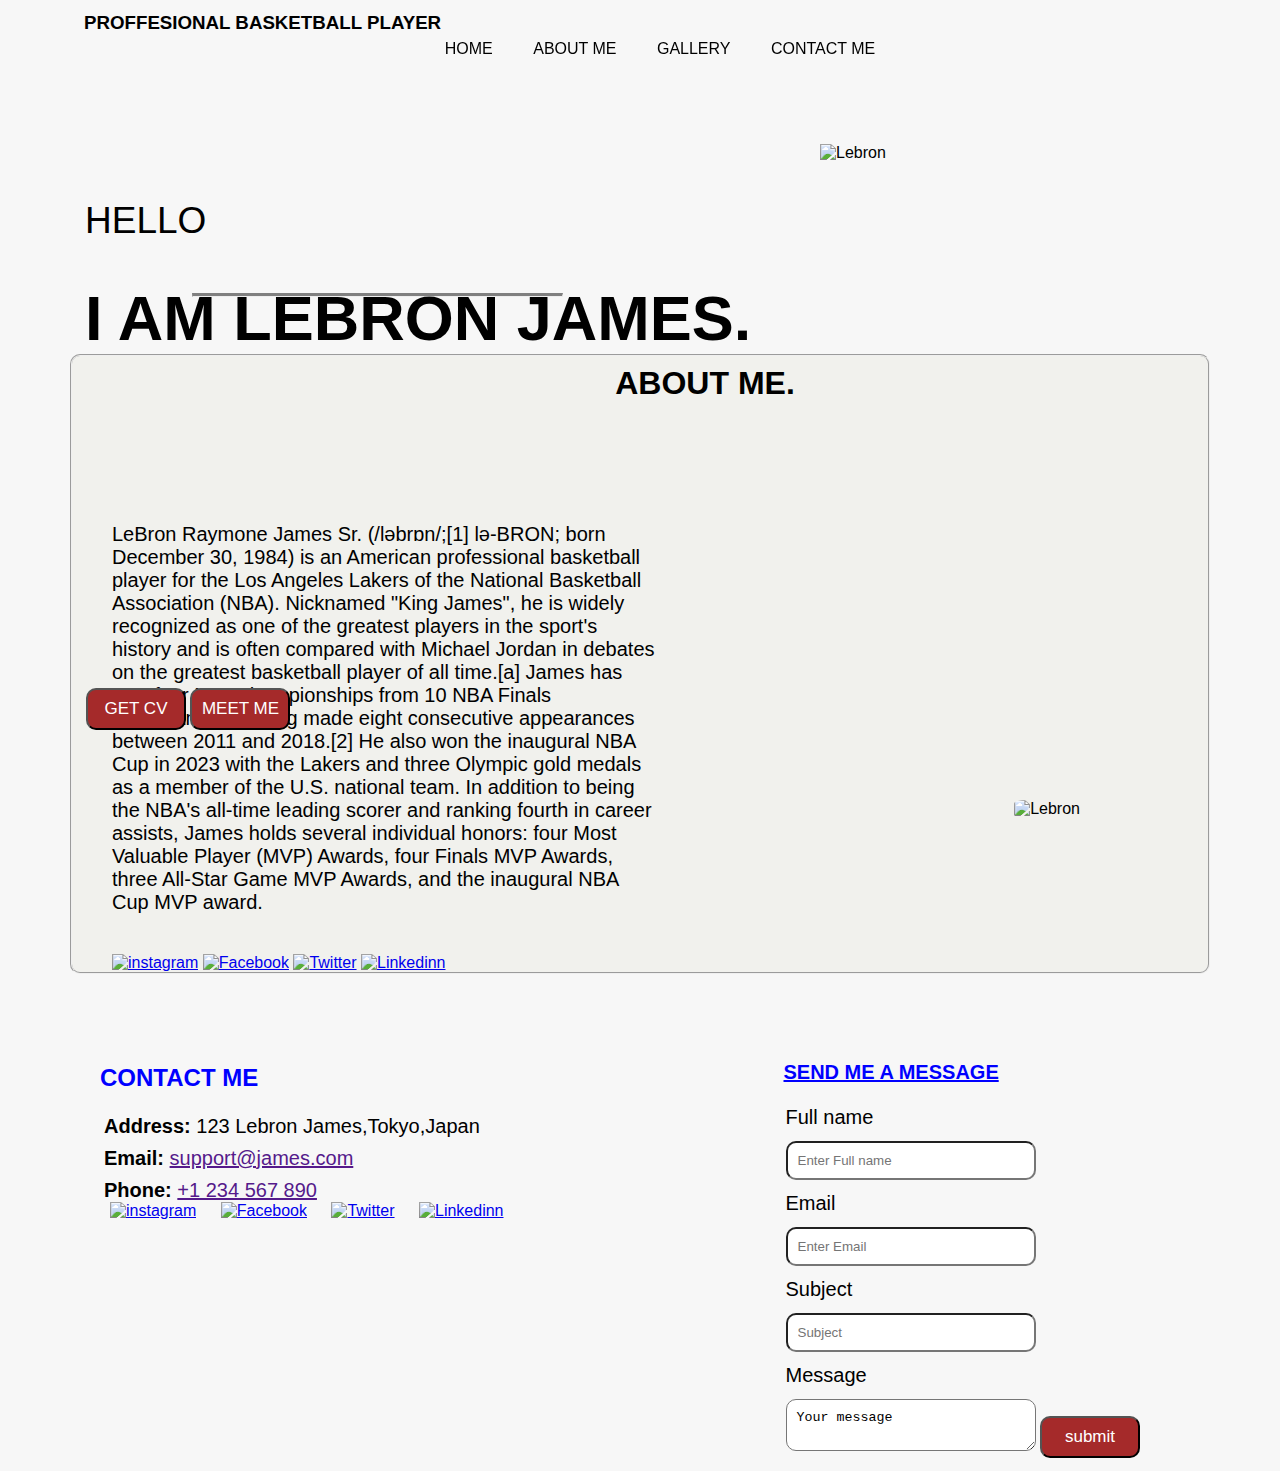
==== Index.html @ 976c6b5c "Update Index.html" ====
<!DOCTYPE html>
<html lang="en">
<head>
    <meta charset="UTF-8">
    <meta name="viewport" content="width=device-width, initial-scale=1.0">
    <title>My portfolio</title>
 
    <style>
html{
    scroll-behavior:smooth;
        
    }
    
    * {
        box-sizing: border-box;
        margin: 0;
        padding: 0;
    
    }
    
    body {
        background-color: rgb(247, 247, 247);
    }
    
    .container {
      font-family: sans-serif;
      width: 100%;
      margin: 0 auto;
      /* margin: 10px; */
      
    }
    
    .customline {
        position: absolute;
        left: 15%;
        bottom: 67%;
        border-top: solid 3px;
        width: 29%;
    }
    
    /* header {
        margin-left: 50px;
        width: 20%;
       position: relative; 
       top: 20px;
    } */
      
    
     /* .custom-hr {
        border: none;
        border-top: 3px solid #333;
        margin: 20px;
        width: 28%;
        position: absolute;
        top: 216px;
        left: 196px;
     } */
    
    
     nav {
       
         /* background-color: #333; */
        text-align: center;
        width: 100%;
        padding: 20px;
        position: fixed;
        z-index: 1000;
    }
    .nav li {
        display: inline; 
         margin-left: 40px;
         margin: 18px; 
    }
    .nav ul li a {
       text-decoration: none;
       color: #000;
      
      
    }
    .nav ul li a:hover {
        font-size: 20px;
        color: rgb(216, 164, 53);
    }
    
    #home {
        
        padding: 20px;
    }
    
    .left p,h1 {
        position: relative;
        left: 65px;
        top: 180px;
        margin-bottom: 50px;
    }
    
    .left p {
        /* background-color: brown; */
        font-size: 37px;
        /* padding: 1px; */
        width: 30%;
        margin-bottom: 40px;
        position: relative;
    
        
    }
    
    
    .left h1 {
        /* background-color: blue; */
        width: 60%;
        font-size: 63px;
        
    }
    
    .left h3 {
        position: relative;
        bottom: 230px;
        margin-left: 64px;
    }  
    
    
    .left img {
        position: relative;
       left: 800px;
       bottom: 80px; 
    }
    
    .input {
     position: absolute;
     bottom: 170px;
     margin-left: 66px;
    }
    
    .input input {
        text-decoration: none;
        padding: 9px;
        width: 100px;
        color: white;
        background-color: brown;
        font-size: 17px;
        border-radius: 10px 10px;
    }
    
    fieldset {
        border-radius: 10px 10px 10px 10px;
        background-color: rgb(241, 241, 237);
    }
    
    #about {
        margin: 70px;
     
    }
    
    
    .line {
        border: none;
        border-top: 6px solid #000;
        border-radius: 30%;
         width: 5%;
        position: absolute;
        right: 656px;
        margin-top: 13px;
    }
    
    #about h1 {
        position: relative;
        top: 9px;
        margin: 0;
        text-align: center;
       
    }
    
    
    
    #about p{
    margin: 40px;
    margin-top: 130px;
    width: 48%;
    font-size: 20px;
    }
    
    .image1 {
     position: absolute; 
     right: 200px;
     top: 800px;
     /* border: solid; */
     /* background-color: #272727; */
     
     
    }
    
    .image1 img {
        border-radius: 20%;
    }
    
    .image2 {
        margin-left: 40px;
    }
    
    #business {
        position: relative;
        bottom: 120px;
        margin: 0;
        text-align: center;
    }
    
    #contact {
    
        margin-top: 90px;
        position: relative;
        left: 100px;
        /* background-color: red; */ 
        width: 70%;
    }
    
    .left1 {
        float: left; 
       
         
      }
      .left1 h2 {
          margin-bottom: 2px;
          color: blue;
          font-size: 24px;
          
      }
    
      .left1 p {
        position: relative;
        top: 19px;
        margin: 4px;
        padding-bottom: 5px;
        font-size: 20px;
      }
    
      .left1 img {
          padding: 10px;
      }
    
      #gallery video {
        object-fit: cover;
        opacity: 0.9;
      }
    
       .topic {
         position: relative;
        bottom: 170px;
        left: 300px;
       text-align: center;
        /* background-color: blue; */
        width: 50%;
       
      }
    
      .right {
         position: relative;
         left: 270px;
         bottom: 3px;
         font-size: 20px;
       }
    
      table input,textarea {
          padding: 10px;
         border-radius: 10px;
          width: 250px;
         }
    
      table td {
          padding-bottom: 10px;
      }
    
      .right h2 {
        margin-bottom: 20px;  
        color:blue;
        font-size: 20px;
        text-decoration: underline;
        
      }
    
      .submit {
        position: absolute;
        left: 670px;
        bottom:10px;
      
     
      }
    
      .submit input {
          text-decoration: none;
          padding: 9px;
          width: 100px;
          color: white;
          background-color: brown;
          font-size: 17px;
          border-radius: 10px 10px;
         
      }
    
     .lebron-footer {
            background: linear-gradient(135deg, #552583 0%, #FDB927 100%);
            color: white;
            padding: 30px 0;
            font-family: 'Arial', sans-serif;
            border-top: 3px solid #FDB927;
        }
        
        .footer-container {
            max-width: 1200px;
            margin: 0 auto;
            display: flex;
            flex-wrap: wrap;
            justify-content: space-between;
            padding: 0 20px;
        }
        
        .footer-logo {
            flex: 1;
            min-width: 200px;
        }
        
        .footer-logo h3 {
            font-size: 24px;
            margin-bottom: 10px;
            display: flex;
            align-items: center;
        }
        
        .footer-logo h3 span {
            color: #FDB927;
        }
        
        .footer-logo p {
            font-size: 14px;
            line-height: 1.5;
            opacity: 0.8;
        }
        
        .footer-links {
            flex: 1;
            min-width: 200px;
        }
        
        .footer-links h4 {
            font-size: 18px;
            margin-bottom: 15px;
            color: #FDB927;
        }
        
        .footer-links ul {
            list-style: none;
            padding: 0;
        }
        
        .footer-links li {
            margin-bottom: 8px;
        }
        
        .footer-links a {
            color: white;
            text-decoration: none;
            transition: color 0.3s;
        }
        
        .footer-links a:hover {
            color: #FDB927;
        }
        
        .footer-social {
            flex: 1;
            min-width: 200px;
        }
        
        .footer-social h4 {
            font-size: 18px;
            margin-bottom: 15px;
            color: #FDB927;
        }
        
        .social-icons {
            display: flex;
            gap: 15px;
        }
        
        .social-icons a {
            color: white;
            background-color: rgba(255, 255, 255, 0.1);
            width: 40px;
            height: 40px;
            border-radius: 50%;
            display: flex;
            align-items: center;
            justify-content: center;
            transition: all 0.3s;
        }
        
        .social-icons a:hover {
            background-color: #FDB927;
            transform: translateY(-3px);
        }
        
        .footer-bottom {
            text-align: center;
            padding-top: 20px;
            margin-top: 20px;
            border-top: 1px solid rgba(255, 255, 255, 0.1);
            width: 100%;
        }
        
        .footer-bottom p {
            font-size: 14px;
            opacity: 0.8;
        }
        
        .jersey-number {
            font-weight: bold;
            color: #FDB927;
            font-size: 1.2em;
        }
        
        @media (max-width: 768px) {
            .footer-container {
                flex-direction: column;
                gap: 30px;
            }
        }
</style>
</head>
<body>
<div class="container">

    <section id="home">
    
    <div class="nav">
        <nav>
            <ul>
                <li><a href="#home">HOME</a></li>
                <li><a href="#about">ABOUT ME</a></li>
                <li><a href="#gallery">GALLERY</a></li>
               <li><a href="#contact">CONTACT ME</a></li>
               
            </ul>
        </nav>
   
    </div>
   
        <div class="left">
        <p>HELLO</p> 
        <hr class="customline">
        
        <h1>I AM LEBRON JAMES.</h1>
        <img src="Images/Lebron james.png" alt="Lebron" height="400px">

        <h3>PROFFESIONAL BASKETBALL PLAYER</h3>
        
 
 <div class="input">
    <input type="submit" value="GET CV"> 
    <input type="submit" value="MEET ME"> 
</div>

</section>

     <section id="about">
    
        <fieldset>
            <h1>ABOUT ME.</h1>
           
        
            <div class="image1">
        <img src="Images/Jameslakers.jpg" alt="Lebron" height="450px" width="450px">
    </div>
        <p>LeBron Raymone James Sr. (/ləbrɒn/;[1] lə-BRON; born December 30, 1984) is an American professional basketball player for the Los Angeles Lakers of the National Basketball Association (NBA). Nicknamed "King James", he is widely recognized as one of the greatest players in the sport's history and is often compared with Michael Jordan in debates on the greatest basketball player of all time.[a] James has won four NBA championships from 10 NBA Finals appearances, having made eight consecutive appearances between 2011 and 2018.[2] He also won the inaugural NBA Cup in 2023 with the Lakers and three Olympic gold medals as a member of the U.S. national team.
        In addition to being the NBA's all-time leading scorer and ranking fourth in career assists, James holds several individual honors: four Most Valuable Player (MVP) Awards, four Finals MVP Awards, three All-Star Game MVP Awards, and the inaugural NBA Cup MVP award.</p>
    
            <div class="image2">
        <a href="https://www.instagram.com/kingjames/"><img src="Images/Instagram.webp" alt="instagram" width="30px" height="20px"></a>
        <a href="https://www.facebook.com/LeBron/"><img src="Images/Facebook.jpg" alt="Facebook" width="30px" height="20px"></a>
        <a href="https://x.com/KingJames?ref_src=twsrc%5Egoogle%7Ctwcamp%5Eserp%7Ctwgr%5Eauthor"><img src="Images/Twitter.jpg" alt="Twitter" width="30px" height="20pxp"></a>
        <a href="https://www.linkedin.com/in/lebron-james-5b94b5334?trk=people-guest_people_search-card"><img src="Images/Linkedinn.jpg" alt="Linkedinn" width="30px" height="20px"></a>
    </div>
    </fieldset>
    </section>   

    <section id="contact">
   
        <div class="left1">
           <h2>CONTACT ME</h2>
          
                   
                  <p> <b>Address:</b> 123 Lebron James,Tokyo,Japan</p>
                  <p><b>Email:</b> <a href="">support@james.com</a></p>
                  <p> <b>Phone:</b> <a href="">+1 234 567 890</a></p>
                 
                  <a href="https://www.instagram.com/"><img src="Images/Instagram.webp" alt="instagram" width="30px" height="20px"></a>
                 <a href="https://web.facebook.com/?_rdc=1&_rdr"><img src="Images/Facebook.jpg" alt="Facebook" width="30px" height="20px"></a>
                 <a href="https://x.com/?lang=en"><img src="Images/Twitter.jpg" alt="Twitter" width="30px" height="20pxp"></a>
                 <a href="https://ke.linkedin.com/?original_referer=https%3A%2F%2Fwww.google.com%2F"><img src="Images/Linkedinn.jpg" alt="Linkedinn" width="30px" height="20px"></a>
               </div>
       
               <div class="right">
                   
                   <form action="GET">
                       
                       <table>
                           <h2>SEND ME A MESSAGE</h2>
                           <tr><td>Full name</td></tr>
                           <tr><td><input type="text" name="text" placeholder="Enter Full name"></td></tr>
                           <tr><td>Email</td></tr>
                           <tr><td><input type="email" name="email" placeholder="Enter Email"></td></tr>
                           <tr><td>Subject</td></tr>
                           <tr><td><input type="text" name="text" placeholder="Subject"></td></tr>
                           <tr><td>Message</td></tr>
                          <tr><td><textarea name="message" id="msg">Your message</textarea></td></tr> 
       
                         </table>
       
                         <div class="submit">
                         <input type="submit" value="submit"> 
                       </div>
                   </form>
        
       
       </section>

    


</div>

</body>
</html>
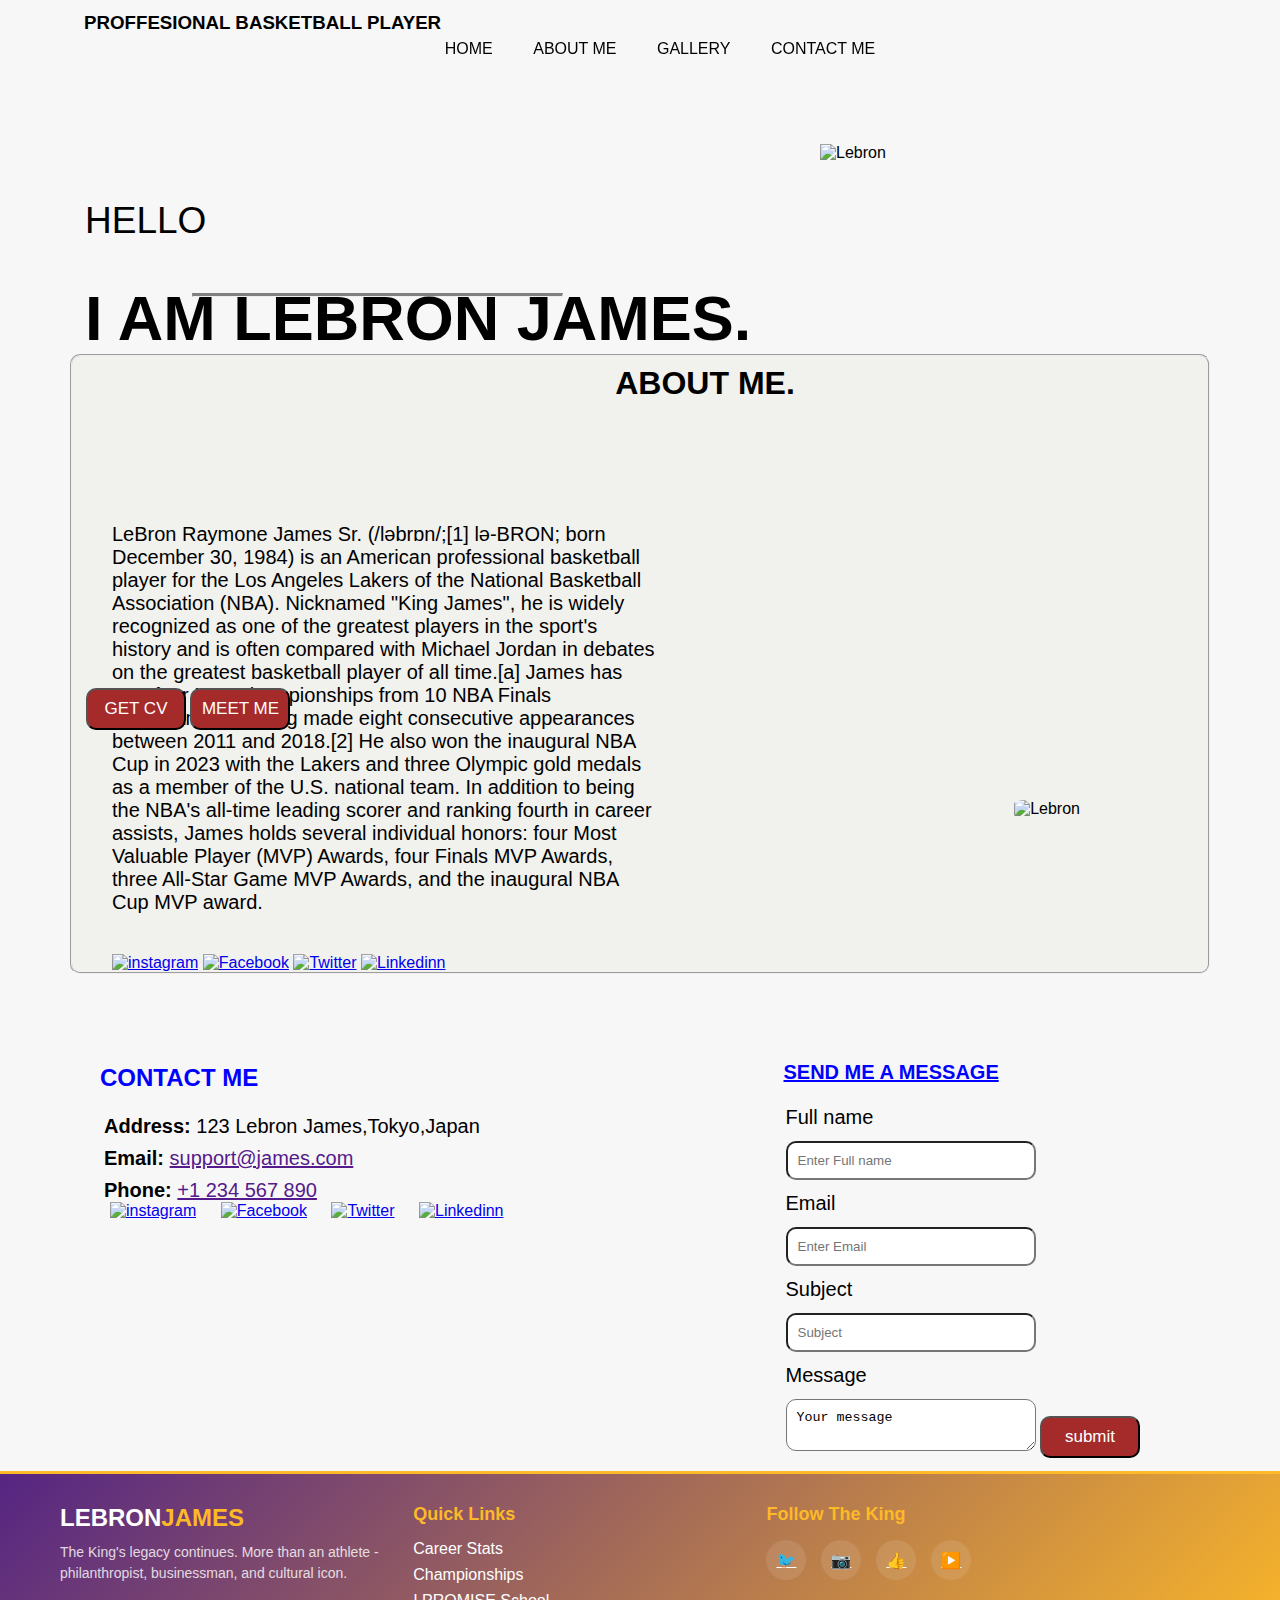
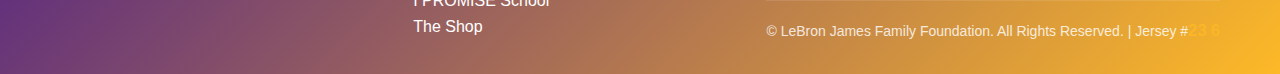
==== commit 53627bf4: "Update Index.html" ====
--- a/Index.html
+++ b/Index.html
@@ -523,8 +523,41 @@
        
        </section>
 
-    
-
+   <footer class="lebron-footer">
+        <div class="footer-container">
+            <div class="footer-logo">
+                <h3>LEBRON <span>JAMES</span></h3>
+                <p>The King's legacy continues. More than an athlete - philanthropist, businessman, and cultural icon.</p>
+            </div>
+            
+            <div class="footer-links">
+                <h4>Quick Links</h4>
+                <ul>
+                    <li><a href="#">Career Stats</a></li>
+                    <li><a href="#">Championships</a></li>
+                    <li><a href="#">I PROMISE School</a></li>
+                    <li><a href="#">The Shop</a></li>
+                </ul>
+            </div>
+
+            <section id="footer">
+            
+            <div class="footer-social">
+                <h4>Follow The King</h4>
+                <div class="social-icons">
+                    <a href="https://twitter.com/KingJames" target="_blank" aria-label="Twitter">🐦</a>
+                    <a href="https://www.instagram.com/kingjames/" target="_blank" aria-label="Instagram">📷</a>
+                    <a href="https://www.facebook.com/LeBron" target="_blank" aria-label="Facebook">👍</a>
+                    <a href="https://www.youtube.com/user/LeBronJames" target="_blank" aria-label="YouTube">▶️</a>
+                </div>
+            </div>
+            
+            <div class="footer-bottom">
+                <p>&copy; <span id="year"></span> LeBron James Family Foundation. All Rights Reserved. | Jersey #<span class="jersey-number">23</span> <span class="jersey-number">6</span></p>
+            </div>
+        </div>
+    </footer>  
+</section>
 
 </div>
 
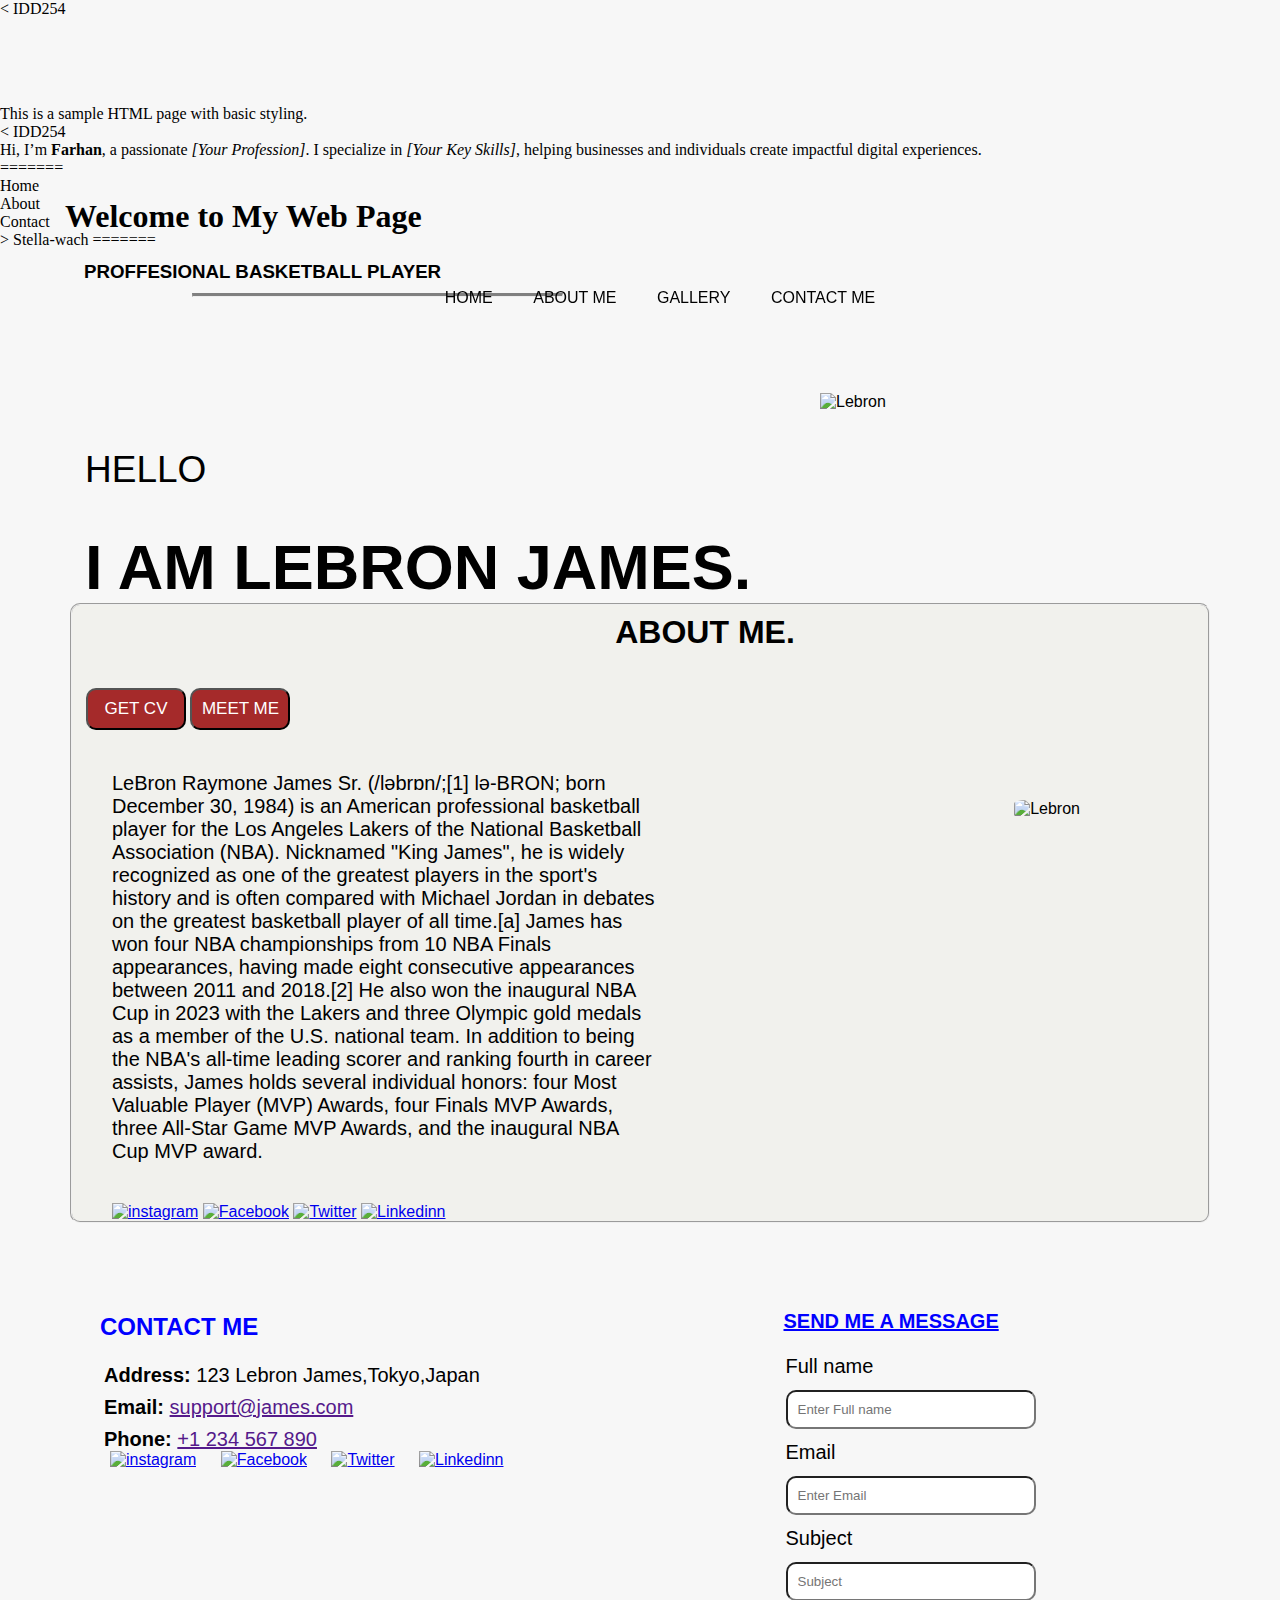
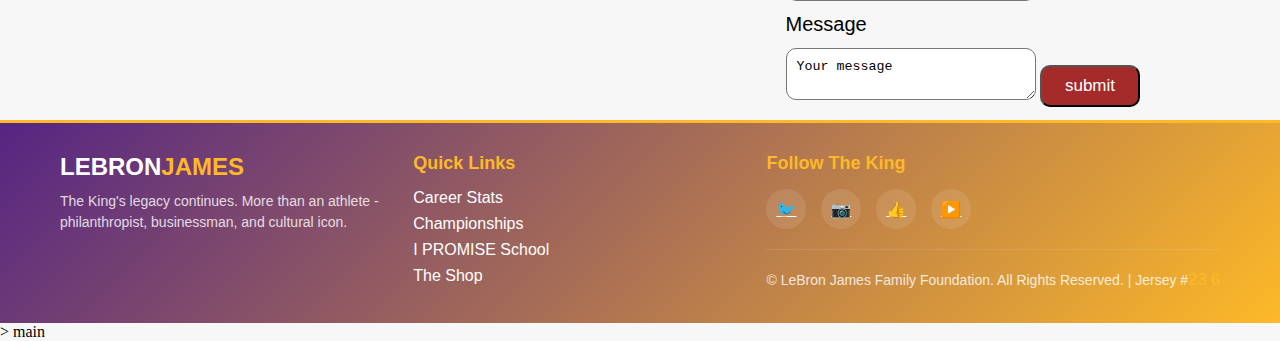
==== commit 357e908a: "Merge branch 'main' into IDD254" ====
--- a/Index.html
+++ b/Index.html
@@ -427,6 +427,20 @@
 </style>
 </head>
 <body>
+< IDD254
+    <h1>Welcome to My Web Page</h1>
+    <p>This is a sample HTML page with basic styling.</p>
+< IDD254
+    <p>Hi, I’m <strong>Farhan</strong>, a passionate <em>[Your Profession]</em>.  
+        I specialize in <em>[Your Key Skills]</em>, helping businesses and individuals create impactful digital experiences.</p>
+=======
+    <ul>
+        <li>Home</li>
+        <li>About</li>
+        <li>Contact</li>
+    </ul>
+> Stella-wach
+=======
 <div class="container">
 
     <section id="home">
@@ -449,7 +463,7 @@
         <hr class="customline">
         
         <h1>I AM LEBRON JAMES.</h1>
-        <img src="Images/Lebron james.png" alt="Lebron" height="400px">
+        <img src="images/Lebron james" alt="Lebron" height="400px">
 
         <h3>PROFFESIONAL BASKETBALL PLAYER</h3>
         
@@ -561,5 +575,6 @@
 
 </div>
 
+> main
 </body>
 </html>
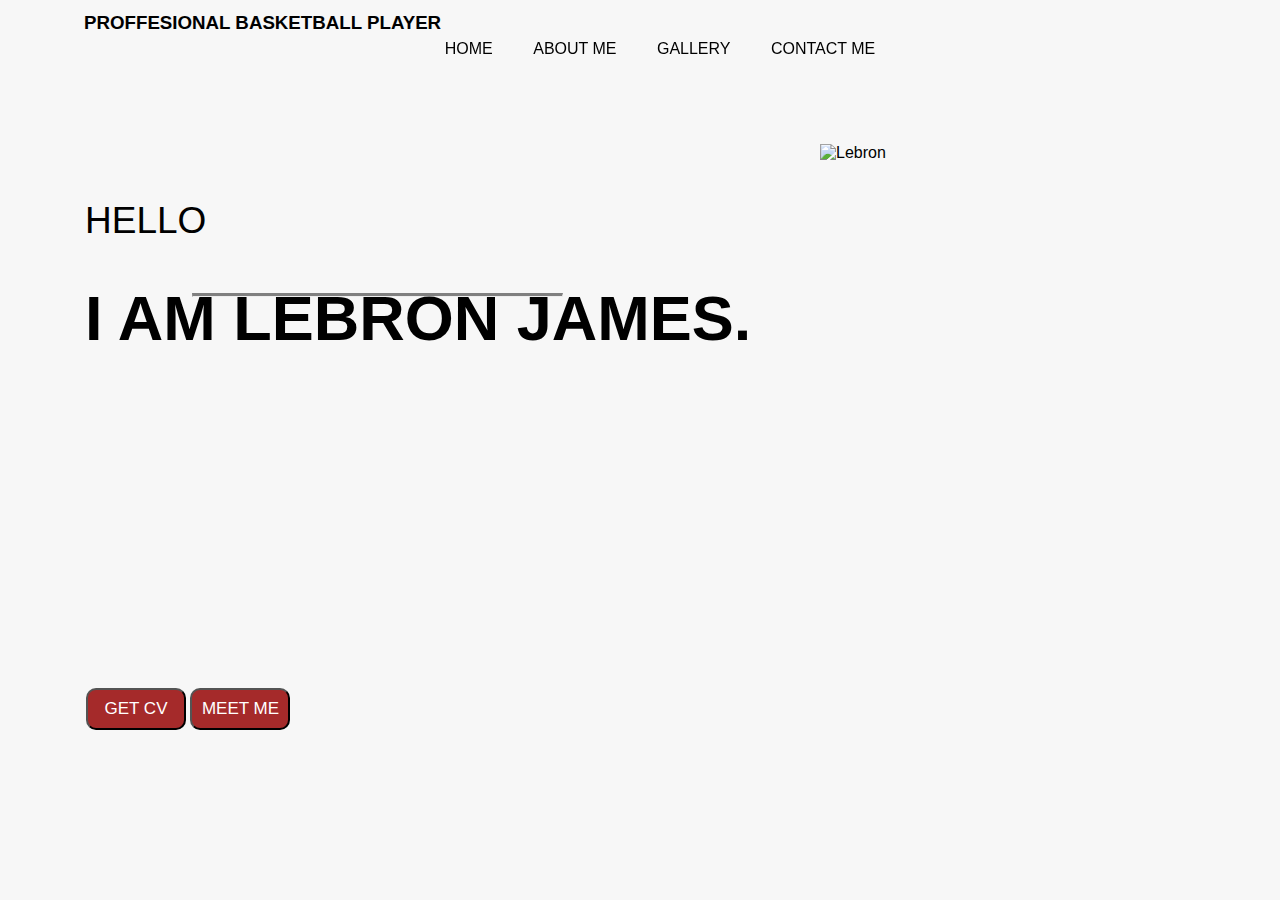
==== commit 506cb7a9: "added project" ====
--- a/Index.html
+++ b/Index.html
@@ -4,443 +4,9 @@
     <meta charset="UTF-8">
     <meta name="viewport" content="width=device-width, initial-scale=1.0">
     <title>My portfolio</title>
- 
-    <style>
-html{
-    scroll-behavior:smooth;
-        
-    }
-    
-    * {
-        box-sizing: border-box;
-        margin: 0;
-        padding: 0;
-    
-    }
-    
-    body {
-        background-color: rgb(247, 247, 247);
-    }
-    
-    .container {
-      font-family: sans-serif;
-      width: 100%;
-      margin: 0 auto;
-      /* margin: 10px; */
-      
-    }
-    
-    .customline {
-        position: absolute;
-        left: 15%;
-        bottom: 67%;
-        border-top: solid 3px;
-        width: 29%;
-    }
-    
-    /* header {
-        margin-left: 50px;
-        width: 20%;
-       position: relative; 
-       top: 20px;
-    } */
-      
-    
-     /* .custom-hr {
-        border: none;
-        border-top: 3px solid #333;
-        margin: 20px;
-        width: 28%;
-        position: absolute;
-        top: 216px;
-        left: 196px;
-     } */
-    
-    
-     nav {
-       
-         /* background-color: #333; */
-        text-align: center;
-        width: 100%;
-        padding: 20px;
-        position: fixed;
-        z-index: 1000;
-    }
-    .nav li {
-        display: inline; 
-         margin-left: 40px;
-         margin: 18px; 
-    }
-    .nav ul li a {
-       text-decoration: none;
-       color: #000;
-      
-      
-    }
-    .nav ul li a:hover {
-        font-size: 20px;
-        color: rgb(216, 164, 53);
-    }
-    
-    #home {
-        
-        padding: 20px;
-    }
-    
-    .left p,h1 {
-        position: relative;
-        left: 65px;
-        top: 180px;
-        margin-bottom: 50px;
-    }
-    
-    .left p {
-        /* background-color: brown; */
-        font-size: 37px;
-        /* padding: 1px; */
-        width: 30%;
-        margin-bottom: 40px;
-        position: relative;
-    
-        
-    }
-    
-    
-    .left h1 {
-        /* background-color: blue; */
-        width: 60%;
-        font-size: 63px;
-        
-    }
-    
-    .left h3 {
-        position: relative;
-        bottom: 230px;
-        margin-left: 64px;
-    }  
-    
-    
-    .left img {
-        position: relative;
-       left: 800px;
-       bottom: 80px; 
-    }
-    
-    .input {
-     position: absolute;
-     bottom: 170px;
-     margin-left: 66px;
-    }
-    
-    .input input {
-        text-decoration: none;
-        padding: 9px;
-        width: 100px;
-        color: white;
-        background-color: brown;
-        font-size: 17px;
-        border-radius: 10px 10px;
-    }
-    
-    fieldset {
-        border-radius: 10px 10px 10px 10px;
-        background-color: rgb(241, 241, 237);
-    }
-    
-    #about {
-        margin: 70px;
-     
-    }
-    
-    
-    .line {
-        border: none;
-        border-top: 6px solid #000;
-        border-radius: 30%;
-         width: 5%;
-        position: absolute;
-        right: 656px;
-        margin-top: 13px;
-    }
-    
-    #about h1 {
-        position: relative;
-        top: 9px;
-        margin: 0;
-        text-align: center;
-       
-    }
-    
-    
-    
-    #about p{
-    margin: 40px;
-    margin-top: 130px;
-    width: 48%;
-    font-size: 20px;
-    }
-    
-    .image1 {
-     position: absolute; 
-     right: 200px;
-     top: 800px;
-     /* border: solid; */
-     /* background-color: #272727; */
-     
-     
-    }
-    
-    .image1 img {
-        border-radius: 20%;
-    }
-    
-    .image2 {
-        margin-left: 40px;
-    }
-    
-    #business {
-        position: relative;
-        bottom: 120px;
-        margin: 0;
-        text-align: center;
-    }
-    
-    #contact {
-    
-        margin-top: 90px;
-        position: relative;
-        left: 100px;
-        /* background-color: red; */ 
-        width: 70%;
-    }
-    
-    .left1 {
-        float: left; 
-       
-         
-      }
-      .left1 h2 {
-          margin-bottom: 2px;
-          color: blue;
-          font-size: 24px;
-          
-      }
-    
-      .left1 p {
-        position: relative;
-        top: 19px;
-        margin: 4px;
-        padding-bottom: 5px;
-        font-size: 20px;
-      }
-    
-      .left1 img {
-          padding: 10px;
-      }
-    
-      #gallery video {
-        object-fit: cover;
-        opacity: 0.9;
-      }
-    
-       .topic {
-         position: relative;
-        bottom: 170px;
-        left: 300px;
-       text-align: center;
-        /* background-color: blue; */
-        width: 50%;
-       
-      }
-    
-      .right {
-         position: relative;
-         left: 270px;
-         bottom: 3px;
-         font-size: 20px;
-       }
-    
-      table input,textarea {
-          padding: 10px;
-         border-radius: 10px;
-          width: 250px;
-         }
-    
-      table td {
-          padding-bottom: 10px;
-      }
-    
-      .right h2 {
-        margin-bottom: 20px;  
-        color:blue;
-        font-size: 20px;
-        text-decoration: underline;
-        
-      }
-    
-      .submit {
-        position: absolute;
-        left: 670px;
-        bottom:10px;
-      
-     
-      }
-    
-      .submit input {
-          text-decoration: none;
-          padding: 9px;
-          width: 100px;
-          color: white;
-          background-color: brown;
-          font-size: 17px;
-          border-radius: 10px 10px;
-         
-      }
-    
-     .lebron-footer {
-            background: linear-gradient(135deg, #552583 0%, #FDB927 100%);
-            color: white;
-            padding: 30px 0;
-            font-family: 'Arial', sans-serif;
-            border-top: 3px solid #FDB927;
-        }
-        
-        .footer-container {
-            max-width: 1200px;
-            margin: 0 auto;
-            display: flex;
-            flex-wrap: wrap;
-            justify-content: space-between;
-            padding: 0 20px;
-        }
-        
-        .footer-logo {
-            flex: 1;
-            min-width: 200px;
-        }
-        
-        .footer-logo h3 {
-            font-size: 24px;
-            margin-bottom: 10px;
-            display: flex;
-            align-items: center;
-        }
-        
-        .footer-logo h3 span {
-            color: #FDB927;
-        }
-        
-        .footer-logo p {
-            font-size: 14px;
-            line-height: 1.5;
-            opacity: 0.8;
-        }
-        
-        .footer-links {
-            flex: 1;
-            min-width: 200px;
-        }
-        
-        .footer-links h4 {
-            font-size: 18px;
-            margin-bottom: 15px;
-            color: #FDB927;
-        }
-        
-        .footer-links ul {
-            list-style: none;
-            padding: 0;
-        }
-        
-        .footer-links li {
-            margin-bottom: 8px;
-        }
-        
-        .footer-links a {
-            color: white;
-            text-decoration: none;
-            transition: color 0.3s;
-        }
-        
-        .footer-links a:hover {
-            color: #FDB927;
-        }
-        
-        .footer-social {
-            flex: 1;
-            min-width: 200px;
-        }
-        
-        .footer-social h4 {
-            font-size: 18px;
-            margin-bottom: 15px;
-            color: #FDB927;
-        }
-        
-        .social-icons {
-            display: flex;
-            gap: 15px;
-        }
-        
-        .social-icons a {
-            color: white;
-            background-color: rgba(255, 255, 255, 0.1);
-            width: 40px;
-            height: 40px;
-            border-radius: 50%;
-            display: flex;
-            align-items: center;
-            justify-content: center;
-            transition: all 0.3s;
-        }
-        
-        .social-icons a:hover {
-            background-color: #FDB927;
-            transform: translateY(-3px);
-        }
-        
-        .footer-bottom {
-            text-align: center;
-            padding-top: 20px;
-            margin-top: 20px;
-            border-top: 1px solid rgba(255, 255, 255, 0.1);
-            width: 100%;
-        }
-        
-        .footer-bottom p {
-            font-size: 14px;
-            opacity: 0.8;
-        }
-        
-        .jersey-number {
-            font-weight: bold;
-            color: #FDB927;
-            font-size: 1.2em;
-        }
-        
-        @media (max-width: 768px) {
-            .footer-container {
-                flex-direction: column;
-                gap: 30px;
-            }
-        }
-</style>
+  <link rel="stylesheet" href="project.css">
 </head>
 <body>
-< IDD254
-    <h1>Welcome to My Web Page</h1>
-    <p>This is a sample HTML page with basic styling.</p>
-< IDD254
-    <p>Hi, I’m <strong>Farhan</strong>, a passionate <em>[Your Profession]</em>.  
-        I specialize in <em>[Your Key Skills]</em>, helping businesses and individuals create impactful digital experiences.</p>
-=======
-    <ul>
-        <li>Home</li>
-        <li>About</li>
-        <li>Contact</li>
-    </ul>
-> Stella-wach
-=======
 <div class="container">
 
     <section id="home">
@@ -463,7 +29,7 @@
         <hr class="customline">
         
         <h1>I AM LEBRON JAMES.</h1>
-        <img src="images/Lebron james" alt="Lebron" height="400px">
+        <img src="Images/Lebron james.png" alt="Lebron" height="400px">
 
         <h3>PROFFESIONAL BASKETBALL PLAYER</h3>
         
@@ -475,106 +41,8 @@
 
 </section>
 
-     <section id="about">
-    
-        <fieldset>
-            <h1>ABOUT ME.</h1>
-           
-        
-            <div class="image1">
-        <img src="Images/Jameslakers.jpg" alt="Lebron" height="450px" width="450px">
-    </div>
-        <p>LeBron Raymone James Sr. (/ləbrɒn/;[1] lə-BRON; born December 30, 1984) is an American professional basketball player for the Los Angeles Lakers of the National Basketball Association (NBA). Nicknamed "King James", he is widely recognized as one of the greatest players in the sport's history and is often compared with Michael Jordan in debates on the greatest basketball player of all time.[a] James has won four NBA championships from 10 NBA Finals appearances, having made eight consecutive appearances between 2011 and 2018.[2] He also won the inaugural NBA Cup in 2023 with the Lakers and three Olympic gold medals as a member of the U.S. national team.
-        In addition to being the NBA's all-time leading scorer and ranking fourth in career assists, James holds several individual honors: four Most Valuable Player (MVP) Awards, four Finals MVP Awards, three All-Star Game MVP Awards, and the inaugural NBA Cup MVP award.</p>
-    
-            <div class="image2">
-        <a href="https://www.instagram.com/kingjames/"><img src="Images/Instagram.webp" alt="instagram" width="30px" height="20px"></a>
-        <a href="https://www.facebook.com/LeBron/"><img src="Images/Facebook.jpg" alt="Facebook" width="30px" height="20px"></a>
-        <a href="https://x.com/KingJames?ref_src=twsrc%5Egoogle%7Ctwcamp%5Eserp%7Ctwgr%5Eauthor"><img src="Images/Twitter.jpg" alt="Twitter" width="30px" height="20pxp"></a>
-        <a href="https://www.linkedin.com/in/lebron-james-5b94b5334?trk=people-guest_people_search-card"><img src="Images/Linkedinn.jpg" alt="Linkedinn" width="30px" height="20px"></a>
-    </div>
-    </fieldset>
-    </section>   
-
-    <section id="contact">
-   
-        <div class="left1">
-           <h2>CONTACT ME</h2>
-          
-                   
-                  <p> <b>Address:</b> 123 Lebron James,Tokyo,Japan</p>
-                  <p><b>Email:</b> <a href="">support@james.com</a></p>
-                  <p> <b>Phone:</b> <a href="">+1 234 567 890</a></p>
-                 
-                  <a href="https://www.instagram.com/"><img src="Images/Instagram.webp" alt="instagram" width="30px" height="20px"></a>
-                 <a href="https://web.facebook.com/?_rdc=1&_rdr"><img src="Images/Facebook.jpg" alt="Facebook" width="30px" height="20px"></a>
-                 <a href="https://x.com/?lang=en"><img src="Images/Twitter.jpg" alt="Twitter" width="30px" height="20pxp"></a>
-                 <a href="https://ke.linkedin.com/?original_referer=https%3A%2F%2Fwww.google.com%2F"><img src="Images/Linkedinn.jpg" alt="Linkedinn" width="30px" height="20px"></a>
-               </div>
-       
-               <div class="right">
-                   
-                   <form action="GET">
-                       
-                       <table>
-                           <h2>SEND ME A MESSAGE</h2>
-                           <tr><td>Full name</td></tr>
-                           <tr><td><input type="text" name="text" placeholder="Enter Full name"></td></tr>
-                           <tr><td>Email</td></tr>
-                           <tr><td><input type="email" name="email" placeholder="Enter Email"></td></tr>
-                           <tr><td>Subject</td></tr>
-                           <tr><td><input type="text" name="text" placeholder="Subject"></td></tr>
-                           <tr><td>Message</td></tr>
-                          <tr><td><textarea name="message" id="msg">Your message</textarea></td></tr> 
-       
-                         </table>
-       
-                         <div class="submit">
-                         <input type="submit" value="submit"> 
-                       </div>
-                   </form>
-        
-       
-       </section>
-
-   <footer class="lebron-footer">
-        <div class="footer-container">
-            <div class="footer-logo">
-                <h3>LEBRON <span>JAMES</span></h3>
-                <p>The King's legacy continues. More than an athlete - philanthropist, businessman, and cultural icon.</p>
-            </div>
-            
-            <div class="footer-links">
-                <h4>Quick Links</h4>
-                <ul>
-                    <li><a href="#">Career Stats</a></li>
-                    <li><a href="#">Championships</a></li>
-                    <li><a href="#">I PROMISE School</a></li>
-                    <li><a href="#">The Shop</a></li>
-                </ul>
-            </div>
-
-            <section id="footer">
-            
-            <div class="footer-social">
-                <h4>Follow The King</h4>
-                <div class="social-icons">
-                    <a href="https://twitter.com/KingJames" target="_blank" aria-label="Twitter">🐦</a>
-                    <a href="https://www.instagram.com/kingjames/" target="_blank" aria-label="Instagram">📷</a>
-                    <a href="https://www.facebook.com/LeBron" target="_blank" aria-label="Facebook">👍</a>
-                    <a href="https://www.youtube.com/user/LeBronJames" target="_blank" aria-label="YouTube">▶️</a>
-                </div>
-            </div>
-            
-            <div class="footer-bottom">
-                <p>&copy; <span id="year"></span> LeBron James Family Foundation. All Rights Reserved. | Jersey #<span class="jersey-number">23</span> <span class="jersey-number">6</span></p>
-            </div>
-        </div>
-    </footer>  
-</section>
 
 </div>
 
-> main
 </body>
 </html>
--- a/project.css
+++ b/project.css
@@ -0,0 +1,301 @@
+html{
+    scroll-behavior:smooth;
+        
+    }
+    
+    * {
+        box-sizing: border-box;
+        margin: 0;
+        padding: 0;
+    
+    }
+    
+    body {
+        background-color: rgb(247, 247, 247);
+    }
+    
+    .container {
+      font-family: sans-serif;
+      width: 100%;
+      margin: 0 auto;
+      /* margin: 10px; */
+      
+    }
+    
+    .customline {
+        position: absolute;
+        left: 15%;
+        bottom: 67%;
+        border-top: solid 3px;
+        width: 29%;
+    }
+    
+    /* header {
+        margin-left: 50px;
+        width: 20%;
+       position: relative; 
+       top: 20px;
+    } */
+      
+    
+     /* .custom-hr {
+        border: none;
+        border-top: 3px solid #333;
+        margin: 20px;
+        width: 28%;
+        position: absolute;
+        top: 216px;
+        left: 196px;
+     } */
+    
+    
+     nav {
+       
+         /* background-color: #333; */
+        text-align: center;
+        width: 100%;
+        padding: 20px;
+        position: fixed;
+        z-index: 1000;
+    }
+    .nav li {
+        display: inline; 
+         margin-left: 40px;
+         margin: 18px; 
+    }
+    .nav ul li a {
+       text-decoration: none;
+       color: #000;
+      
+      
+    }
+    .nav ul li a:hover {
+        font-size: 20px;
+        color: rgb(216, 164, 53);
+    }
+    
+    #home {
+        
+        padding: 20px;
+    }
+    
+    .left p,h1 {
+        position: relative;
+        left: 65px;
+        top: 180px;
+        margin-bottom: 50px;
+    }
+    
+    .left p {
+        /* background-color: brown; */
+        font-size: 37px;
+        /* padding: 1px; */
+        width: 30%;
+        margin-bottom: 40px;
+        position: relative;
+    
+        
+    }
+    
+    
+    .left h1 {
+        /* background-color: blue; */
+        width: 60%;
+        font-size: 63px;
+        
+    }
+    
+    .left h3 {
+        position: relative;
+        bottom: 230px;
+        margin-left: 64px;
+    }  
+    
+    
+    .left img {
+        position: relative;
+       left: 800px;
+       bottom: 80px; 
+    }
+    
+    .input {
+     position: absolute;
+     bottom: 170px;
+     margin-left: 66px;
+    }
+    
+    .input input {
+        text-decoration: none;
+        padding: 9px;
+        width: 100px;
+        color: white;
+        background-color: brown;
+        font-size: 17px;
+        border-radius: 10px 10px;
+    }
+    
+    fieldset {
+        border-radius: 10px 10px 10px 10px;
+        background-color: rgb(241, 241, 237);
+    }
+    
+    #about {
+        margin: 70px;
+     
+    }
+    
+    
+    .line {
+        border: none;
+        border-top: 6px solid #000;
+        border-radius: 30%;
+         width: 5%;
+        position: absolute;
+        right: 656px;
+        margin-top: 13px;
+    }
+    
+    #about h1 {
+        position: relative;
+        top: 9px;
+        margin: 0;
+        text-align: center;
+       
+    }
+    
+    
+    
+    #about p{
+    margin: 40px;
+    margin-top: 130px;
+    width: 48%;
+    font-size: 20px;
+    }
+    
+    .image1 {
+     position: absolute; 
+     right: 200px;
+     top: 800px;
+     /* border: solid; */
+     /* background-color: #272727; */
+     
+     
+    }
+    
+    .image1 img {
+        border-radius: 20%;
+    }
+    
+    .image2 {
+        margin-left: 40px;
+    }
+    
+    #business {
+        position: relative;
+        bottom: 120px;
+        margin: 0;
+        text-align: center;
+    }
+    
+    #contact {
+    
+        margin-top: 90px;
+        position: relative;
+        left: 100px;
+        /* background-color: red; */ 
+        width: 70%;
+    }
+    
+    .left1 {
+        float: left; 
+       
+         
+      }
+      .left1 h2 {
+          margin-bottom: 2px;
+          color: blue;
+          font-size: 24px;
+          
+      }
+    
+      .left1 p {
+        position: relative;
+        top: 19px;
+        margin: 4px;
+        padding-bottom: 5px;
+        font-size: 20px;
+      }
+    
+      .left1 img {
+          padding: 10px;
+      }
+    
+      #gallery video {
+        object-fit: cover;
+        opacity: 0.9;
+      }
+    
+       .topic {
+         position: relative;
+        bottom: 170px;
+        left: 300px;
+       text-align: center;
+        /* background-color: blue; */
+        width: 50%;
+       
+      }
+    
+      .right {
+         position: relative;
+         left: 270px;
+         bottom: 3px;
+         font-size: 20px;
+       }
+    
+      table input,textarea {
+          padding: 10px;
+         border-radius: 10px;
+          width: 250px;
+         }
+    
+      table td {
+          padding-bottom: 10px;
+      }
+    
+      .right h2 {
+        margin-bottom: 20px;  
+        color:blue;
+        font-size: 20px;
+        text-decoration: underline;
+        
+      }
+    
+      .submit {
+        position: absolute;
+        left: 670px;
+        bottom:10px;
+      
+     
+      }
+    
+      .submit input {
+          text-decoration: none;
+          padding: 9px;
+          width: 100px;
+          color: white;
+          background-color: brown;
+          font-size: 17px;
+          border-radius: 10px 10px;
+         
+      }
+    
+      .footer {
+        background-color: #333; 
+        color: white; 
+        text-align: center; 
+        padding: 20px 0; 
+        width: 100%;
+        margin-top: 20px;
+        
+        
+      }    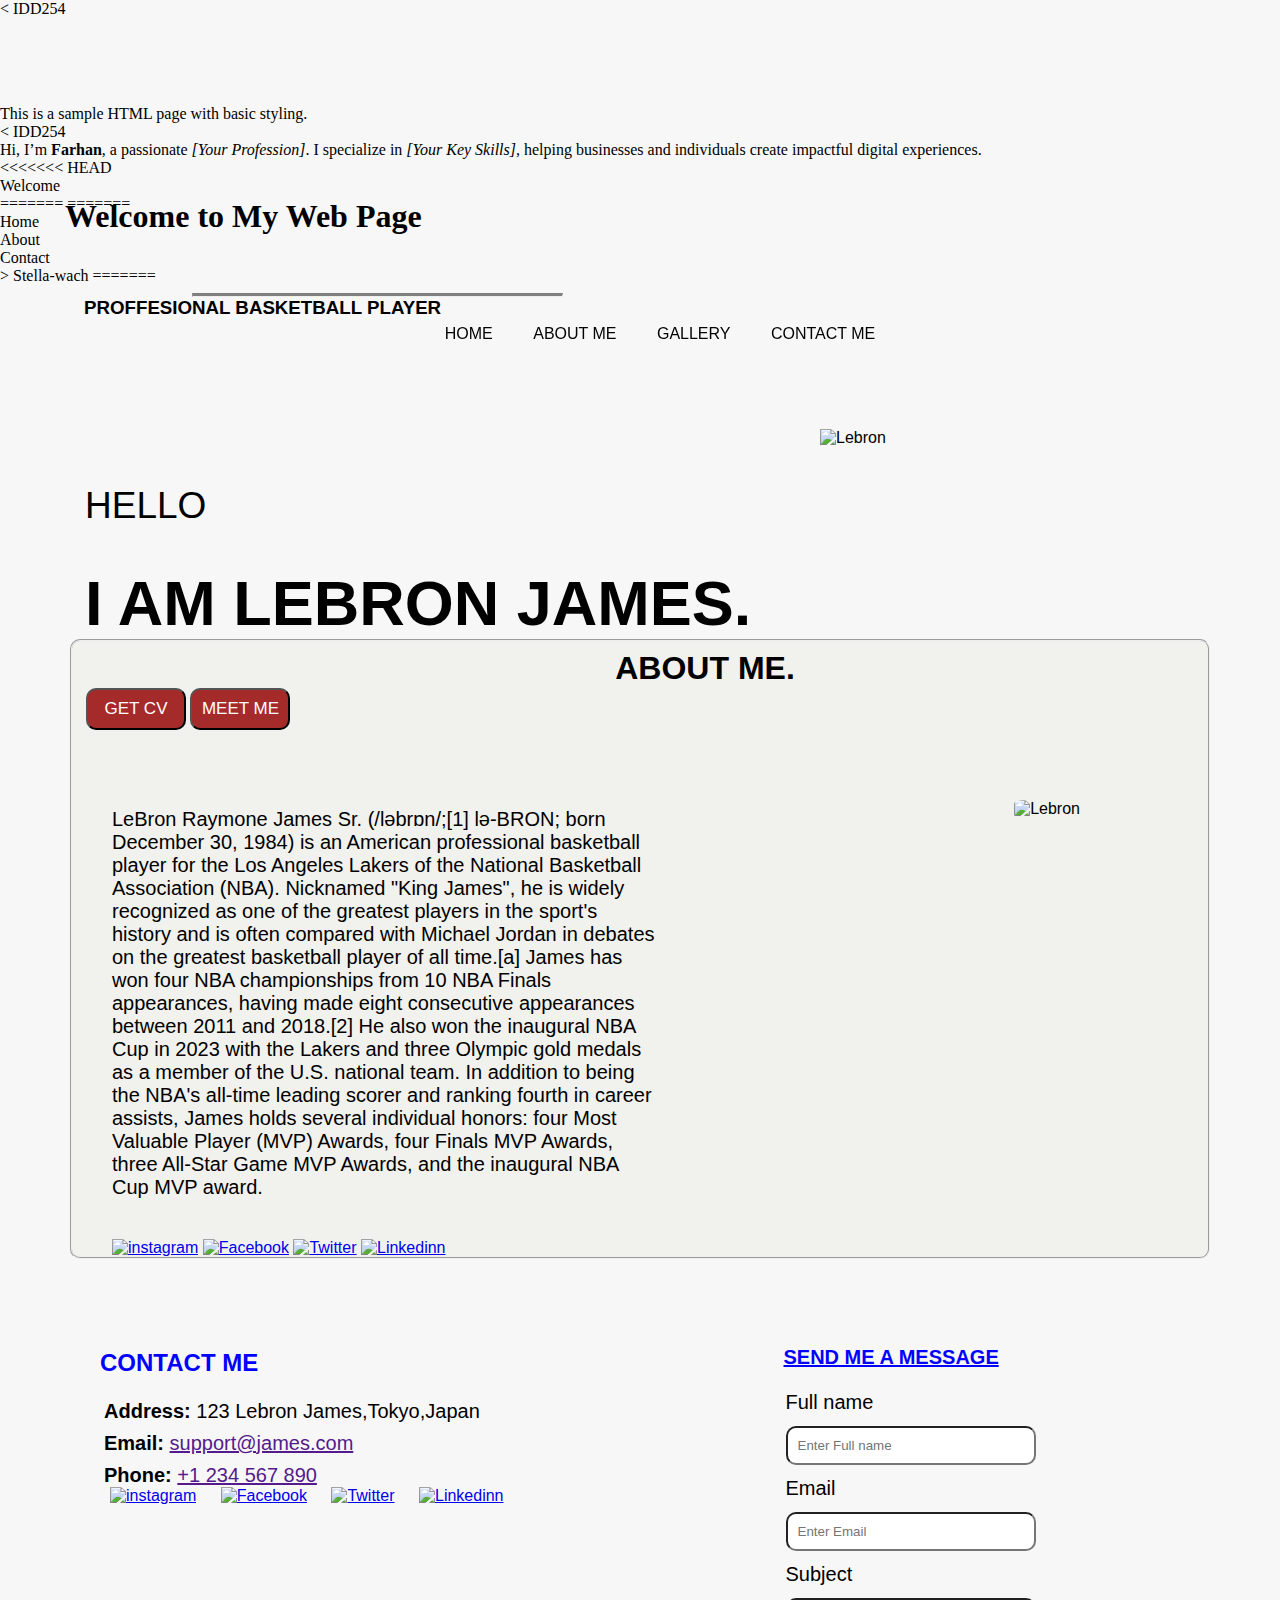
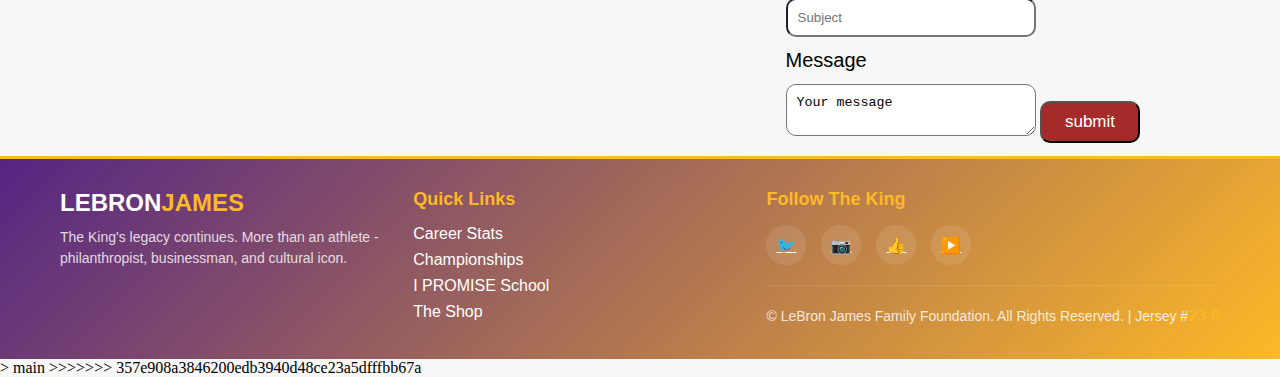
==== commit 489d9e77: "New code" ====
--- a/Index.html
+++ b/Index.html
@@ -4,9 +4,446 @@
     <meta charset="UTF-8">
     <meta name="viewport" content="width=device-width, initial-scale=1.0">
     <title>My portfolio</title>
-  <link rel="stylesheet" href="project.css">
+ 
+    <style>
+html{
+    scroll-behavior:smooth;
+        
+    }
+    
+    * {
+        box-sizing: border-box;
+        margin: 0;
+        padding: 0;
+    
+    }
+    
+    body {
+        background-color: rgb(247, 247, 247);
+    }
+    
+    .container {
+      font-family: sans-serif;
+      width: 100%;
+      margin: 0 auto;
+      /* margin: 10px; */
+      
+    }
+    
+    .customline {
+        position: absolute;
+        left: 15%;
+        bottom: 67%;
+        border-top: solid 3px;
+        width: 29%;
+    }
+    
+    /* header {
+        margin-left: 50px;
+        width: 20%;
+       position: relative; 
+       top: 20px;
+    } */
+      
+    
+     /* .custom-hr {
+        border: none;
+        border-top: 3px solid #333;
+        margin: 20px;
+        width: 28%;
+        position: absolute;
+        top: 216px;
+        left: 196px;
+     } */
+    
+    
+     nav {
+       
+         /* background-color: #333; */
+        text-align: center;
+        width: 100%;
+        padding: 20px;
+        position: fixed;
+        z-index: 1000;
+    }
+    .nav li {
+        display: inline; 
+         margin-left: 40px;
+         margin: 18px; 
+    }
+    .nav ul li a {
+       text-decoration: none;
+       color: #000;
+      
+      
+    }
+    .nav ul li a:hover {
+        font-size: 20px;
+        color: rgb(216, 164, 53);
+    }
+    
+    #home {
+        
+        padding: 20px;
+    }
+    
+    .left p,h1 {
+        position: relative;
+        left: 65px;
+        top: 180px;
+        margin-bottom: 50px;
+    }
+    
+    .left p {
+        /* background-color: brown; */
+        font-size: 37px;
+        /* padding: 1px; */
+        width: 30%;
+        margin-bottom: 40px;
+        position: relative;
+    
+        
+    }
+    
+    
+    .left h1 {
+        /* background-color: blue; */
+        width: 60%;
+        font-size: 63px;
+        
+    }
+    
+    .left h3 {
+        position: relative;
+        bottom: 230px;
+        margin-left: 64px;
+    }  
+    
+    
+    .left img {
+        position: relative;
+       left: 800px;
+       bottom: 80px; 
+    }
+    
+    .input {
+     position: absolute;
+     bottom: 170px;
+     margin-left: 66px;
+    }
+    
+    .input input {
+        text-decoration: none;
+        padding: 9px;
+        width: 100px;
+        color: white;
+        background-color: brown;
+        font-size: 17px;
+        border-radius: 10px 10px;
+    }
+    
+    fieldset {
+        border-radius: 10px 10px 10px 10px;
+        background-color: rgb(241, 241, 237);
+    }
+    
+    #about {
+        margin: 70px;
+     
+    }
+    
+    
+    .line {
+        border: none;
+        border-top: 6px solid #000;
+        border-radius: 30%;
+         width: 5%;
+        position: absolute;
+        right: 656px;
+        margin-top: 13px;
+    }
+    
+    #about h1 {
+        position: relative;
+        top: 9px;
+        margin: 0;
+        text-align: center;
+       
+    }
+    
+    
+    
+    #about p{
+    margin: 40px;
+    margin-top: 130px;
+    width: 48%;
+    font-size: 20px;
+    }
+    
+    .image1 {
+     position: absolute; 
+     right: 200px;
+     top: 800px;
+     /* border: solid; */
+     /* background-color: #272727; */
+     
+     
+    }
+    
+    .image1 img {
+        border-radius: 20%;
+    }
+    
+    .image2 {
+        margin-left: 40px;
+    }
+    
+    #business {
+        position: relative;
+        bottom: 120px;
+        margin: 0;
+        text-align: center;
+    }
+    
+    #contact {
+    
+        margin-top: 90px;
+        position: relative;
+        left: 100px;
+        /* background-color: red; */ 
+        width: 70%;
+    }
+    
+    .left1 {
+        float: left; 
+       
+         
+      }
+      .left1 h2 {
+          margin-bottom: 2px;
+          color: blue;
+          font-size: 24px;
+          
+      }
+    
+      .left1 p {
+        position: relative;
+        top: 19px;
+        margin: 4px;
+        padding-bottom: 5px;
+        font-size: 20px;
+      }
+    
+      .left1 img {
+          padding: 10px;
+      }
+    
+      #gallery video {
+        object-fit: cover;
+        opacity: 0.9;
+      }
+    
+       .topic {
+         position: relative;
+        bottom: 170px;
+        left: 300px;
+       text-align: center;
+        /* background-color: blue; */
+        width: 50%;
+       
+      }
+    
+      .right {
+         position: relative;
+         left: 270px;
+         bottom: 3px;
+         font-size: 20px;
+       }
+    
+      table input,textarea {
+          padding: 10px;
+         border-radius: 10px;
+          width: 250px;
+         }
+    
+      table td {
+          padding-bottom: 10px;
+      }
+    
+      .right h2 {
+        margin-bottom: 20px;  
+        color:blue;
+        font-size: 20px;
+        text-decoration: underline;
+        
+      }
+    
+      .submit {
+        position: absolute;
+        left: 670px;
+        bottom:10px;
+      
+     
+      }
+    
+      .submit input {
+          text-decoration: none;
+          padding: 9px;
+          width: 100px;
+          color: white;
+          background-color: brown;
+          font-size: 17px;
+          border-radius: 10px 10px;
+         
+      }
+    
+     .lebron-footer {
+            background: linear-gradient(135deg, #552583 0%, #FDB927 100%);
+            color: white;
+            padding: 30px 0;
+            font-family: 'Arial', sans-serif;
+            border-top: 3px solid #FDB927;
+        }
+        
+        .footer-container {
+            max-width: 1200px;
+            margin: 0 auto;
+            display: flex;
+            flex-wrap: wrap;
+            justify-content: space-between;
+            padding: 0 20px;
+        }
+        
+        .footer-logo {
+            flex: 1;
+            min-width: 200px;
+        }
+        
+        .footer-logo h3 {
+            font-size: 24px;
+            margin-bottom: 10px;
+            display: flex;
+            align-items: center;
+        }
+        
+        .footer-logo h3 span {
+            color: #FDB927;
+        }
+        
+        .footer-logo p {
+            font-size: 14px;
+            line-height: 1.5;
+            opacity: 0.8;
+        }
+        
+        .footer-links {
+            flex: 1;
+            min-width: 200px;
+        }
+        
+        .footer-links h4 {
+            font-size: 18px;
+            margin-bottom: 15px;
+            color: #FDB927;
+        }
+        
+        .footer-links ul {
+            list-style: none;
+            padding: 0;
+        }
+        
+        .footer-links li {
+            margin-bottom: 8px;
+        }
+        
+        .footer-links a {
+            color: white;
+            text-decoration: none;
+            transition: color 0.3s;
+        }
+        
+        .footer-links a:hover {
+            color: #FDB927;
+        }
+        
+        .footer-social {
+            flex: 1;
+            min-width: 200px;
+        }
+        
+        .footer-social h4 {
+            font-size: 18px;
+            margin-bottom: 15px;
+            color: #FDB927;
+        }
+        
+        .social-icons {
+            display: flex;
+            gap: 15px;
+        }
+        
+        .social-icons a {
+            color: white;
+            background-color: rgba(255, 255, 255, 0.1);
+            width: 40px;
+            height: 40px;
+            border-radius: 50%;
+            display: flex;
+            align-items: center;
+            justify-content: center;
+            transition: all 0.3s;
+        }
+        
+        .social-icons a:hover {
+            background-color: #FDB927;
+            transform: translateY(-3px);
+        }
+        
+        .footer-bottom {
+            text-align: center;
+            padding-top: 20px;
+            margin-top: 20px;
+            border-top: 1px solid rgba(255, 255, 255, 0.1);
+            width: 100%;
+        }
+        
+        .footer-bottom p {
+            font-size: 14px;
+            opacity: 0.8;
+        }
+        
+        .jersey-number {
+            font-weight: bold;
+            color: #FDB927;
+            font-size: 1.2em;
+        }
+        
+        @media (max-width: 768px) {
+            .footer-container {
+                flex-direction: column;
+                gap: 30px;
+            }
+        }
+</style>
 </head>
 <body>
+< IDD254
+    <h1>Welcome to My Web Page</h1>
+    <p>This is a sample HTML page with basic styling.</p>
+< IDD254
+    <p>Hi, I’m <strong>Farhan</strong>, a passionate <em>[Your Profession]</em>.  
+        I specialize in <em>[Your Key Skills]</em>, helping businesses and individuals create impactful digital experiences.</p>
+<<<<<<< HEAD
+        <p>Welcome</p>
+=======
+=======
+    <ul>
+        <li>Home</li>
+        <li>About</li>
+        <li>Contact</li>
+    </ul>
+> Stella-wach
+=======
 <div class="container">
 
     <section id="home">
@@ -29,7 +466,7 @@
         <hr class="customline">
         
         <h1>I AM LEBRON JAMES.</h1>
-        <img src="Images/Lebron james.png" alt="Lebron" height="400px">
+        <img src="images/Lebron james" alt="Lebron" height="400px">
 
         <h3>PROFFESIONAL BASKETBALL PLAYER</h3>
         
@@ -41,8 +478,107 @@
 
 </section>
 
+     <section id="about">
+    
+        <fieldset>
+            <h1>ABOUT ME.</h1>
+           
+        
+            <div class="image1">
+        <img src="Images/Jameslakers.jpg" alt="Lebron" height="450px" width="450px">
+    </div>
+        <p>LeBron Raymone James Sr. (/ləbrɒn/;[1] lə-BRON; born December 30, 1984) is an American professional basketball player for the Los Angeles Lakers of the National Basketball Association (NBA). Nicknamed "King James", he is widely recognized as one of the greatest players in the sport's history and is often compared with Michael Jordan in debates on the greatest basketball player of all time.[a] James has won four NBA championships from 10 NBA Finals appearances, having made eight consecutive appearances between 2011 and 2018.[2] He also won the inaugural NBA Cup in 2023 with the Lakers and three Olympic gold medals as a member of the U.S. national team.
+        In addition to being the NBA's all-time leading scorer and ranking fourth in career assists, James holds several individual honors: four Most Valuable Player (MVP) Awards, four Finals MVP Awards, three All-Star Game MVP Awards, and the inaugural NBA Cup MVP award.</p>
+    
+            <div class="image2">
+        <a href="https://www.instagram.com/kingjames/"><img src="Images/Instagram.webp" alt="instagram" width="30px" height="20px"></a>
+        <a href="https://www.facebook.com/LeBron/"><img src="Images/Facebook.jpg" alt="Facebook" width="30px" height="20px"></a>
+        <a href="https://x.com/KingJames?ref_src=twsrc%5Egoogle%7Ctwcamp%5Eserp%7Ctwgr%5Eauthor"><img src="Images/Twitter.jpg" alt="Twitter" width="30px" height="20pxp"></a>
+        <a href="https://www.linkedin.com/in/lebron-james-5b94b5334?trk=people-guest_people_search-card"><img src="Images/Linkedinn.jpg" alt="Linkedinn" width="30px" height="20px"></a>
+    </div>
+    </fieldset>
+    </section>   
+
+    <section id="contact">
+   
+        <div class="left1">
+           <h2>CONTACT ME</h2>
+          
+                   
+                  <p> <b>Address:</b> 123 Lebron James,Tokyo,Japan</p>
+                  <p><b>Email:</b> <a href="">support@james.com</a></p>
+                  <p> <b>Phone:</b> <a href="">+1 234 567 890</a></p>
+                 
+                  <a href="https://www.instagram.com/"><img src="Images/Instagram.webp" alt="instagram" width="30px" height="20px"></a>
+                 <a href="https://web.facebook.com/?_rdc=1&_rdr"><img src="Images/Facebook.jpg" alt="Facebook" width="30px" height="20px"></a>
+                 <a href="https://x.com/?lang=en"><img src="Images/Twitter.jpg" alt="Twitter" width="30px" height="20pxp"></a>
+                 <a href="https://ke.linkedin.com/?original_referer=https%3A%2F%2Fwww.google.com%2F"><img src="Images/Linkedinn.jpg" alt="Linkedinn" width="30px" height="20px"></a>
+               </div>
+       
+               <div class="right">
+                   
+                   <form action="GET">
+                       
+                       <table>
+                           <h2>SEND ME A MESSAGE</h2>
+                           <tr><td>Full name</td></tr>
+                           <tr><td><input type="text" name="text" placeholder="Enter Full name"></td></tr>
+                           <tr><td>Email</td></tr>
+                           <tr><td><input type="email" name="email" placeholder="Enter Email"></td></tr>
+                           <tr><td>Subject</td></tr>
+                           <tr><td><input type="text" name="text" placeholder="Subject"></td></tr>
+                           <tr><td>Message</td></tr>
+                          <tr><td><textarea name="message" id="msg">Your message</textarea></td></tr> 
+       
+                         </table>
+       
+                         <div class="submit">
+                         <input type="submit" value="submit"> 
+                       </div>
+                   </form>
+        
+       
+       </section>
+
+   <footer class="lebron-footer">
+        <div class="footer-container">
+            <div class="footer-logo">
+                <h3>LEBRON <span>JAMES</span></h3>
+                <p>The King's legacy continues. More than an athlete - philanthropist, businessman, and cultural icon.</p>
+            </div>
+            
+            <div class="footer-links">
+                <h4>Quick Links</h4>
+                <ul>
+                    <li><a href="#">Career Stats</a></li>
+                    <li><a href="#">Championships</a></li>
+                    <li><a href="#">I PROMISE School</a></li>
+                    <li><a href="#">The Shop</a></li>
+                </ul>
+            </div>
+
+            <section id="footer">
+            
+            <div class="footer-social">
+                <h4>Follow The King</h4>
+                <div class="social-icons">
+                    <a href="https://twitter.com/KingJames" target="_blank" aria-label="Twitter">🐦</a>
+                    <a href="https://www.instagram.com/kingjames/" target="_blank" aria-label="Instagram">📷</a>
+                    <a href="https://www.facebook.com/LeBron" target="_blank" aria-label="Facebook">👍</a>
+                    <a href="https://www.youtube.com/user/LeBronJames" target="_blank" aria-label="YouTube">▶️</a>
+                </div>
+            </div>
+            
+            <div class="footer-bottom">
+                <p>&copy; <span id="year"></span> LeBron James Family Foundation. All Rights Reserved. | Jersey #<span class="jersey-number">23</span> <span class="jersey-number">6</span></p>
+            </div>
+        </div>
+    </footer>  
+</section>
 
 </div>
 
+> main
+>>>>>>> 357e908a3846200edb3940d48ce23a5dfffbb67a
 </body>
 </html>
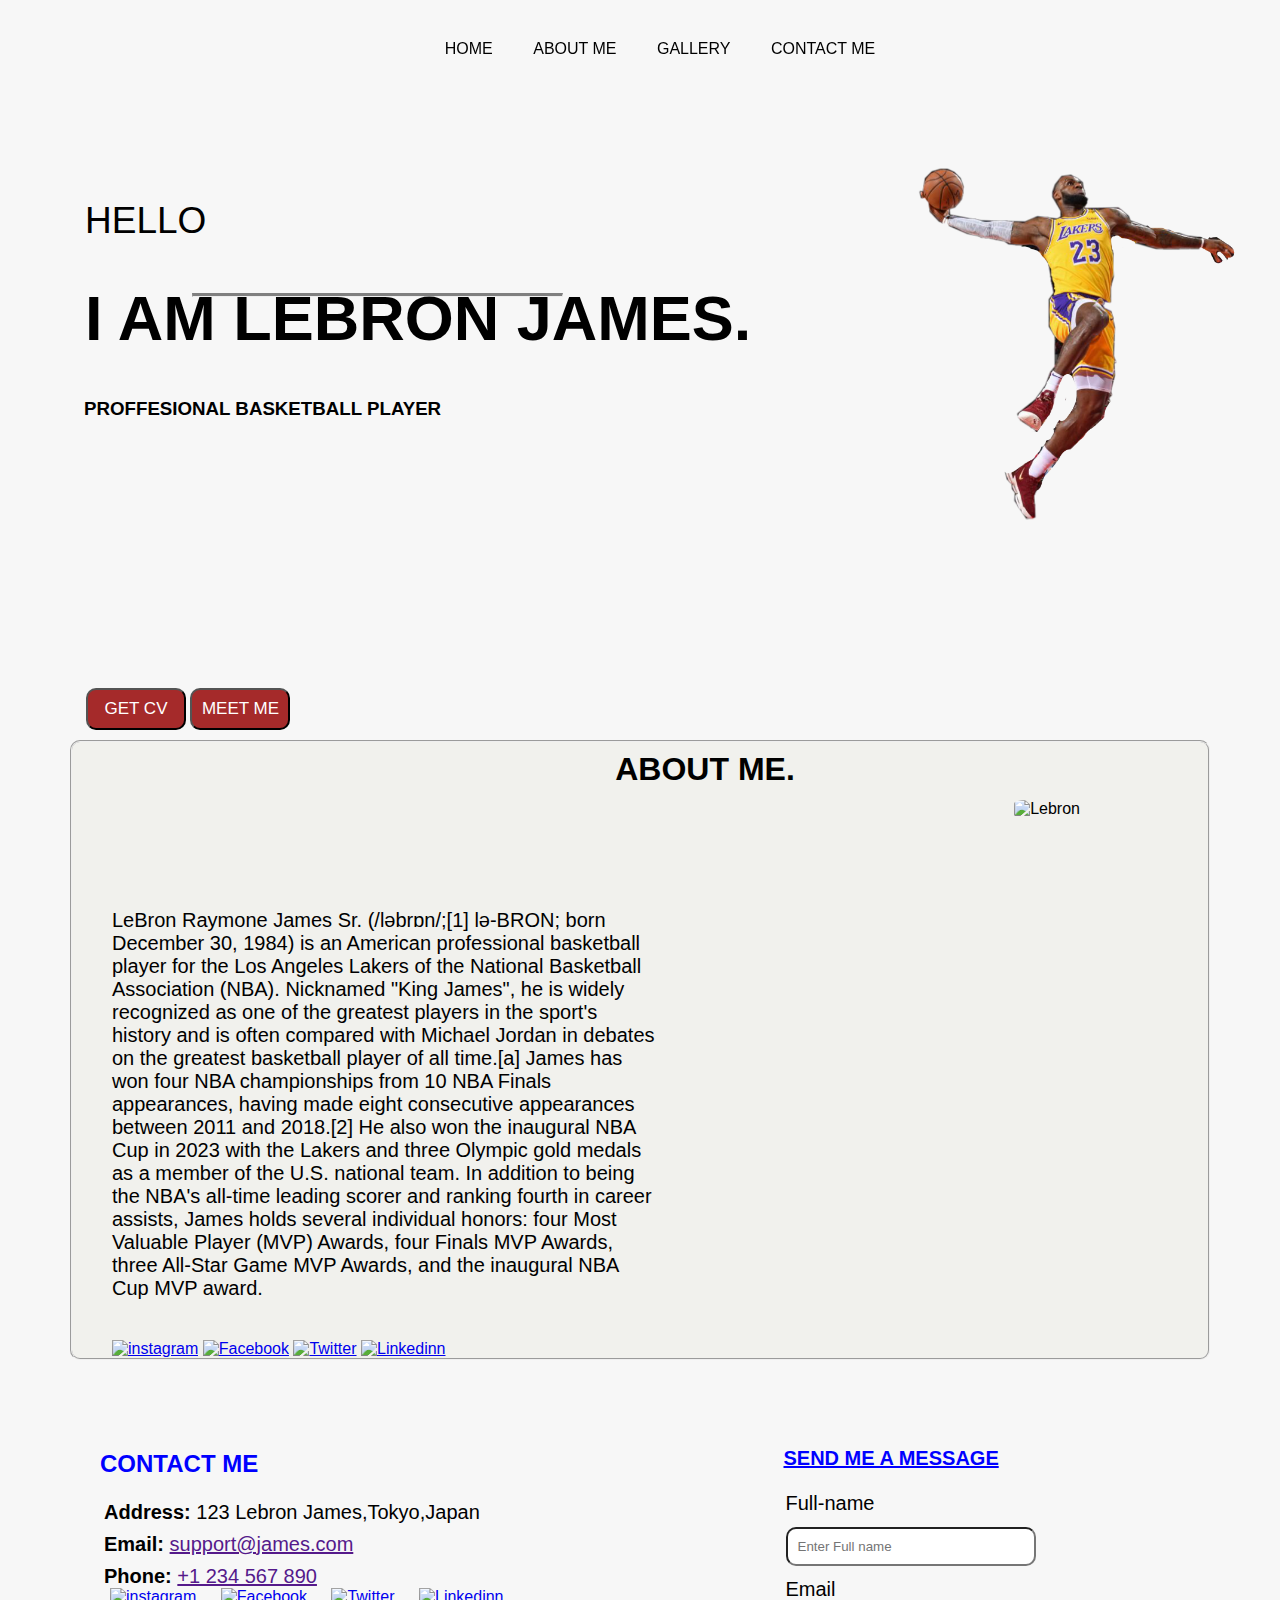
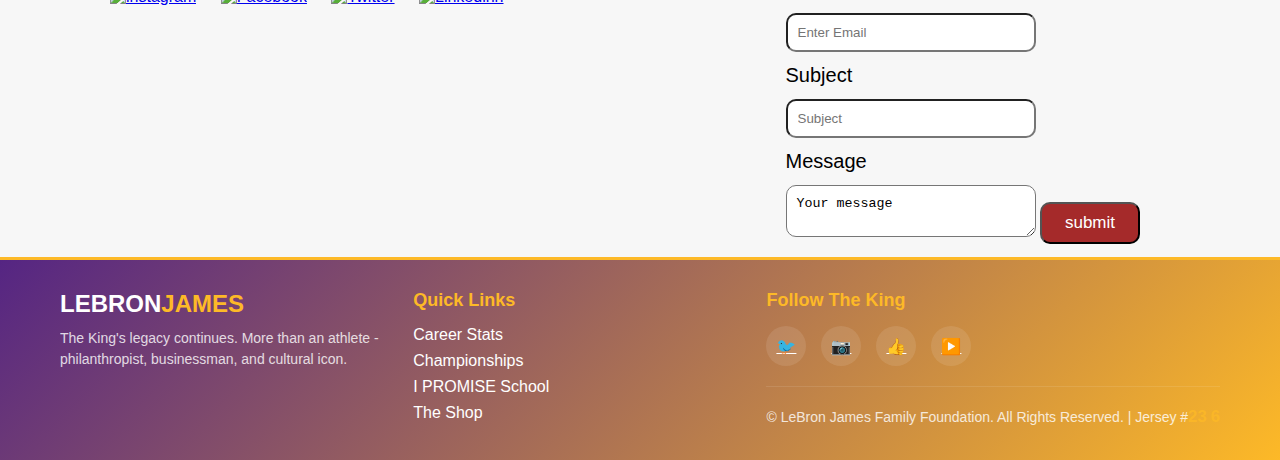
==== commit de4a6ef9: "modified index.html" ====
--- a/Index.html
+++ b/Index.html
@@ -427,23 +427,7 @@
 </style>
 </head>
 <body>
-< IDD254
-    <h1>Welcome to My Web Page</h1>
-    <p>This is a sample HTML page with basic styling.</p>
-< IDD254
-    <p>Hi, I’m <strong>Farhan</strong>, a passionate <em>[Your Profession]</em>.  
-        I specialize in <em>[Your Key Skills]</em>, helping businesses and individuals create impactful digital experiences.</p>
-<<<<<<< HEAD
-        <p>Welcome</p>
-=======
-=======
-    <ul>
-        <li>Home</li>
-        <li>About</li>
-        <li>Contact</li>
-    </ul>
-> Stella-wach
-=======
+
 <div class="container">
 
     <section id="home">
@@ -466,7 +450,7 @@
         <hr class="customline">
         
         <h1>I AM LEBRON JAMES.</h1>
-        <img src="images/Lebron james" alt="Lebron" height="400px">
+        <img src="Lebron Image/Lebron james - Copy.png" alt="Lebron" height="400px">
 
         <h3>PROFFESIONAL BASKETBALL PLAYER</h3>
         
@@ -521,7 +505,7 @@
                        
                        <table>
                            <h2>SEND ME A MESSAGE</h2>
-                           <tr><td>Full name</td></tr>
+                           <tr><td>Full-name</td></tr>
                            <tr><td><input type="text" name="text" placeholder="Enter Full name"></td></tr>
                            <tr><td>Email</td></tr>
                            <tr><td><input type="email" name="email" placeholder="Enter Email"></td></tr>
@@ -578,7 +562,6 @@
 
 </div>
 
-> main
->>>>>>> 357e908a3846200edb3940d48ce23a5dfffbb67a
+
 </body>
 </html>
